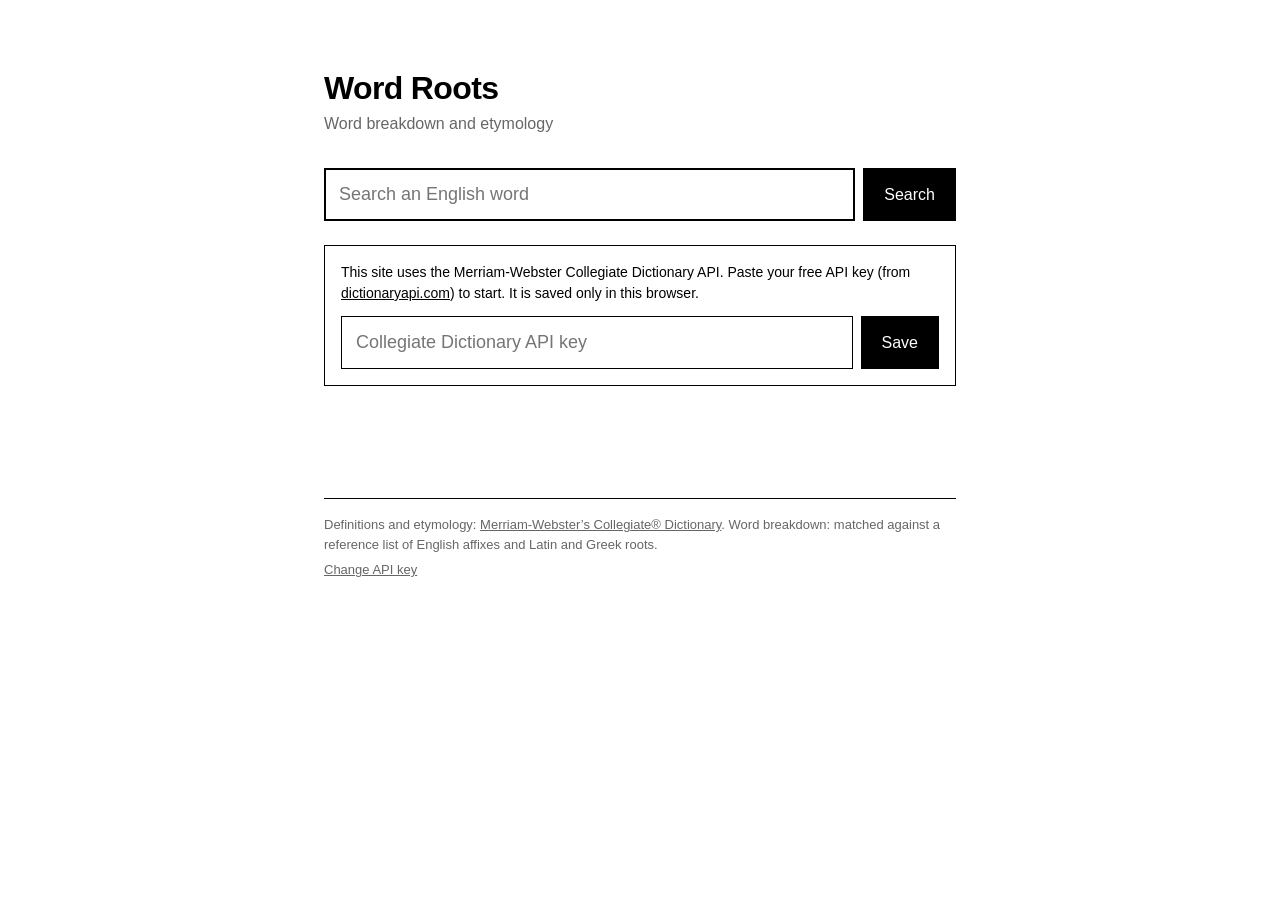
==== index.html @ 35ad628e "Add files via upload" ====
<!DOCTYPE html>
<html lang="en">
<head>
<meta charset="utf-8">
<meta name="viewport" content="width=device-width, initial-scale=1">
<title>Word Roots</title>
<link rel="stylesheet" href="style.css">
</head>
<body>
<main>
  <header>
    <h1><a href="./">Word Roots</a></h1>
    <p class="sub">Word breakdown and etymology</p>
  </header>

  <form id="search" autocomplete="off">
    <input id="q" type="text" enterkeyhint="search" autocapitalize="off" spellcheck="false" placeholder="Search an English word" aria-label="English word" autofocus>
    <button type="submit">Search</button>
  </form>

  <div id="keybox" hidden>
    <p>This site uses the Merriam-Webster Collegiate Dictionary API. Paste your free API key (from <a href="https://dictionaryapi.com/register/index" target="_blank" rel="noopener">dictionaryapi.com</a>) to start. It is saved only in this browser.</p>
    <form id="keyform">
      <input id="key" type="text" placeholder="Collegiate Dictionary API key" aria-label="API key">
      <button type="submit">Save</button>
    </form>
  </div>

  <div id="status" role="status"></div>
  <article id="result"></article>

  <footer>
    <p>Definitions and etymology: <a href="https://www.merriam-webster.com" target="_blank" rel="noopener">Merriam-Webster’s Collegiate® Dictionary</a>. Word breakdown: matched against a reference list of English affixes and Latin and Greek roots.</p>
    <p><a href="#" id="resetkey">Change API key</a></p>
  </footer>
</main>
<script src="config.js"></script>
<script src="morphemes.js"></script>
<script src="words.js"></script>
<script src="app.js"></script>
</body>
</html>
---- style.css ----
* { box-sizing: border-box; margin: 0; padding: 0; }

body {
  font-family: "Helvetica Neue", Helvetica, Arial, sans-serif;
  background: #fff;
  color: #000;
  line-height: 1.5;
  -webkit-font-smoothing: antialiased;
}

main { max-width: 680px; margin: 0 auto; padding: 64px 24px 48px; }

a { color: #000; }

header { margin-bottom: 32px; }
h1 { font-size: 32px; font-weight: 700; letter-spacing: -0.02em; }
h1 a { text-decoration: none; }
.sub { color: #666; }

form { display: flex; gap: 8px; }
input {
  flex: 1;
  min-width: 0;
  font: inherit;
  font-size: 18px;
  padding: 12px 14px;
  border: 1px solid #000;
  border-radius: 0;
  background: #fff;
  color: #000;
  -webkit-appearance: none;
}
input:focus { outline: 2px solid #000; outline-offset: -2px; }
button {
  font: inherit;
  font-size: 16px;
  padding: 0 20px;
  border: 1px solid #000;
  border-radius: 0;
  background: #000;
  color: #fff;
  cursor: pointer;
  flex-shrink: 0;
}
button:hover { background: #333; }

#keybox { margin-top: 24px; padding: 16px; border: 1px solid #000; }
#keybox p { margin-bottom: 12px; font-size: 14px; }

#status { margin: 24px 0 0; color: #666; min-height: 1.5em; }
#status button.link, .suggest button {
  background: none; color: #000; border: none; padding: 0;
  text-decoration: underline; font-size: inherit; cursor: pointer;
}

section { margin-top: 40px; }
h2 {
  font-size: 12px; font-weight: 700; text-transform: uppercase;
  letter-spacing: 0.1em; padding-bottom: 8px; border-bottom: 1px solid #000;
  margin-bottom: 16px;
}
h3 { font-size: 16px; font-weight: 700; margin: 20px 0 6px; }

.word { font-size: 44px; font-weight: 700; letter-spacing: -0.02em; line-height: 1.1; }
.meta { color: #666; margin-top: 6px; }

/* breakdown */
.parts { display: flex; flex-wrap: wrap; align-items: stretch; gap: 0; border: 1px solid #000; }
.part { flex: 1 1 120px; padding: 14px 16px; border-right: 1px solid #000; }
.part:last-child { border-right: none; }
.part .form { font-size: 22px; font-weight: 700; }
.part .type { font-size: 11px; text-transform: uppercase; letter-spacing: 0.1em; color: #666; }
.part .gloss { margin-top: 6px; }
.part .origin { font-size: 13px; color: #666; }
.formula { margin-top: 12px; color: #666; }
.note { font-size: 13px; color: #666; margin-top: 12px; }

ol.defs { padding-left: 20px; }
ol.defs li { margin-bottom: 6px; }
.fl { font-style: italic; color: #666; }

.ety p { margin-bottom: 10px; }
.ety i { font-style: italic; }
.ety .sc { font-variant: small-caps; }
.date { color: #666; font-size: 14px; }

.suggest { margin-top: 8px; }
.suggest button { margin-right: 12px; }

footer { margin-top: 64px; padding-top: 16px; border-top: 1px solid #000; font-size: 13px; color: #666; }
footer p { margin-bottom: 6px; }
footer a { color: #666; }

@media (max-width: 520px) {
  main { padding-top: 40px; }
  .word { font-size: 34px; }
  .part { flex-basis: 100%; border-right: none; border-bottom: 1px solid #000; }
  .part:last-child { border-bottom: none; }
}
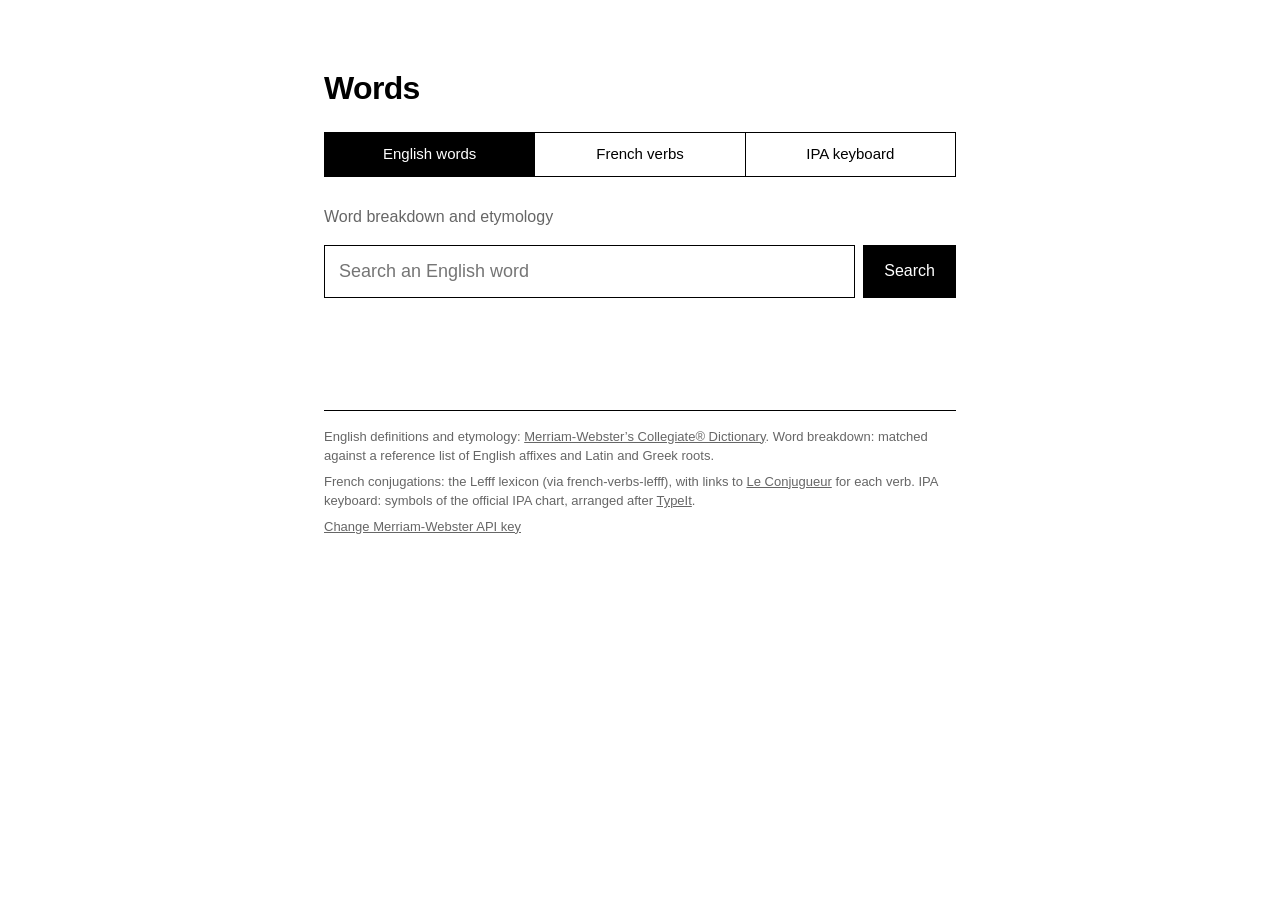
==== commit 15fb8a4b: "Add French verb conjugations, IPA keyboard, and link preview image Co-Authored-By: Claude Opus 5.5 <" ====
--- a/index.html
+++ b/index.html
@@ -3,40 +3,90 @@
 <head>
 <meta charset="utf-8">
 <meta name="viewport" content="width=device-width, initial-scale=1">
-<title>Word Roots</title>
+<title>Words</title>
+<meta name="description" content="English word breakdowns and etymology, French verb conjugations, and a full IPA keyboard.">
+
+<meta property="og:type" content="website">
+<meta property="og:url" content="https://michellejnoh.github.io/words/">
+<meta property="og:title" content="Words">
+<meta property="og:description" content="English word breakdowns and etymology, French verb conjugations, and a full IPA keyboard.">
+<meta property="og:image" content="https://michellejnoh.github.io/words/preview.png">
+<meta property="og:image:width" content="1200">
+<meta property="og:image:height" content="630">
+<meta property="og:image:alt" content="Words: English roots, French verbs, IPA keyboard">
+<meta name="twitter:card" content="summary_large_image">
+<meta name="twitter:image" content="https://michellejnoh.github.io/words/preview.png">
+
 <link rel="stylesheet" href="style.css">
 </head>
 <body>
 <main>
   <header>
-    <h1><a href="./">Word Roots</a></h1>
-    <p class="sub">Word breakdown and etymology</p>
+    <h1><a href="./">Words</a></h1>
+    <nav class="tabs" role="tablist">
+      <a href="#en" role="tab" data-tab="en">English words</a>
+      <a href="#fr" role="tab" data-tab="fr">French verbs</a>
+      <a href="#ipa" role="tab" data-tab="ipa">IPA keyboard</a>
+    </nav>
   </header>
 
-  <form id="search" autocomplete="off">
-    <input id="q" type="text" enterkeyhint="search" autocapitalize="off" spellcheck="false" placeholder="Search an English word" aria-label="English word" autofocus>
-    <button type="submit">Search</button>
-  </form>
-
-  <div id="keybox" hidden>
-    <p>This site uses the Merriam-Webster Collegiate Dictionary API. Paste your free API key (from <a href="https://dictionaryapi.com/register/index" target="_blank" rel="noopener">dictionaryapi.com</a>) to start. It is saved only in this browser.</p>
-    <form id="keyform">
-      <input id="key" type="text" placeholder="Collegiate Dictionary API key" aria-label="API key">
-      <button type="submit">Save</button>
+  <!-- English -->
+  <div class="panel" id="panel-en" hidden>
+    <p class="sub">Word breakdown and etymology</p>
+    <form id="search" autocomplete="off">
+      <input id="q" type="text" enterkeyhint="search" autocapitalize="off" spellcheck="false" placeholder="Search an English word" aria-label="English word">
+      <button type="submit">Search</button>
     </form>
+    <div id="keybox" hidden>
+      <p>This tab uses the Merriam-Webster Collegiate Dictionary API. Paste your free API key (from <a href="https://dictionaryapi.com/register/index" target="_blank" rel="noopener">dictionaryapi.com</a>) to start. It is saved only in this browser.</p>
+      <form id="keyform">
+        <input id="key" type="text" placeholder="Collegiate Dictionary API key" aria-label="API key">
+        <button type="submit">Save</button>
+      </form>
+    </div>
+    <div id="status" class="status" role="status"></div>
+    <article id="result"></article>
   </div>
 
-  <div id="status" role="status"></div>
-  <article id="result"></article>
+  <!-- French -->
+  <div class="panel" id="panel-fr" hidden>
+    <p class="sub">Conjugation in every tense</p>
+    <form id="fr-search" autocomplete="off">
+      <input id="fr-q" type="text" enterkeyhint="search" autocapitalize="off" spellcheck="false" placeholder="Type a French verb, e.g. venir, se lever" aria-label="French verb" lang="fr">
+      <button type="submit">Conjugate</button>
+    </form>
+    <div id="fr-status" class="status" role="status"></div>
+    <article id="fr-result" lang="fr"></article>
+  </div>
+
+  <!-- IPA -->
+  <div class="panel" id="panel-ipa" hidden>
+    <p class="sub">Click symbols to type, then copy</p>
+    <div class="ipa-box">
+      <textarea id="ipa-text" rows="2" spellcheck="false" autocapitalize="off" aria-label="IPA text" placeholder="Your IPA appears here"></textarea>
+      <div class="ipa-actions">
+        <button type="button" id="ipa-copy">Copy</button>
+        <button type="button" id="ipa-back" class="ghost" aria-label="Delete last symbol">⌫</button>
+        <button type="button" id="ipa-clear" class="ghost">Clear</button>
+        <span id="ipa-msg" class="status-inline" role="status"></span>
+      </div>
+      <p id="ipa-name" class="note"></p>
+    </div>
+    <div id="ipa-keys"></div>
+  </div>
 
   <footer>
-    <p>Definitions and etymology: <a href="https://www.merriam-webster.com" target="_blank" rel="noopener">Merriam-Webster’s Collegiate® Dictionary</a>. Word breakdown: matched against a reference list of English affixes and Latin and Greek roots.</p>
-    <p><a href="#" id="resetkey">Change API key</a></p>
+    <p>English definitions and etymology: <a href="https://www.merriam-webster.com" target="_blank" rel="noopener">Merriam-Webster’s Collegiate® Dictionary</a>. Word breakdown: matched against a reference list of English affixes and Latin and Greek roots.</p>
+    <p>French conjugations: the Lefff lexicon (via french-verbs-lefff), with links to <a href="https://leconjugueur.lefigaro.fr/" target="_blank" rel="noopener">Le Conjugueur</a> for each verb. IPA keyboard: symbols of the official IPA chart, arranged after <a href="https://ipa.typeit.org/full/" target="_blank" rel="noopener">TypeIt</a>.</p>
+    <p><a href="#" id="resetkey">Change Merriam-Webster API key</a></p>
   </footer>
 </main>
 <script src="config.js"></script>
 <script src="morphemes.js"></script>
 <script src="words.js"></script>
 <script src="app.js"></script>
+<script src="fr.js"></script>
+<script src="ipa.js"></script>
+<script src="main.js"></script>
 </body>
 </html>
--- a/style.css
+++ b/style.css
@@ -12,10 +12,10 @@
 
 a { color: #000; }
 
-header { margin-bottom: 32px; }
+header { margin-bottom: 28px; }
 h1 { font-size: 32px; font-weight: 700; letter-spacing: -0.02em; }
 h1 a { text-decoration: none; }
-.sub { color: #666; }
+.sub { color: #666; margin-bottom: 16px; }
 
 form { display: flex; gap: 8px; }
 input {
@@ -47,8 +47,8 @@
 #keybox { margin-top: 24px; padding: 16px; border: 1px solid #000; }
 #keybox p { margin-bottom: 12px; font-size: 14px; }
 
-#status { margin: 24px 0 0; color: #666; min-height: 1.5em; }
-#status button.link, .suggest button {
+.status { margin: 24px 0 0; color: #666; min-height: 1.5em; }
+.suggest button {
   background: none; color: #000; border: none; padding: 0;
   text-decoration: underline; font-size: inherit; cursor: pointer;
 }
@@ -91,7 +91,60 @@
 footer p { margin-bottom: 6px; }
 footer a { color: #666; }
 
+/* tabs */
+.tabs { display: flex; gap: 0; margin-top: 20px; border: 1px solid #000; }
+.tabs a {
+  flex: 1; text-align: center; padding: 10px 8px; text-decoration: none;
+  border-right: 1px solid #000; font-size: 15px;
+}
+.tabs a:last-child { border-right: none; }
+.tabs a.on { background: #000; color: #fff; }
+.tabs a:not(.on):hover { background: #f2f2f2; }
+
+/* French */
+.tenses { display: grid; grid-template-columns: 1fr 1fr; gap: 24px 32px; }
+.tense h3 { margin: 0 0 6px; font-size: 14px; }
+.tense ul { list-style: none; }
+.tense li { padding: 1px 0; }
+
+/* IPA */
+.ipa-box { position: sticky; top: 0; background: #fff; padding: 8px 0 4px; z-index: 2; }
+textarea {
+  width: 100%; font: inherit; font-size: 28px; line-height: 1.3; padding: 12px 14px;
+  border: 1px solid #000; border-radius: 0; resize: vertical; color: #000; background: #fff;
+  font-family: "Helvetica Neue", Helvetica, "Doulos SIL", "Charis SIL", "Segoe UI", Arial, sans-serif;
+}
+textarea:focus { outline: 2px solid #000; outline-offset: -2px; }
+.ipa-actions { display: flex; gap: 8px; align-items: center; margin-top: 8px; }
+.ipa-actions button { height: 40px; }
+button.ghost { background: #fff; color: #000; }
+button.ghost:hover { background: #f2f2f2; }
+.status-inline { color: #666; font-size: 14px; }
+#ipa-name { min-height: 1.4em; margin-top: 6px; }
+.chart { overflow-x: auto; -webkit-overflow-scrolling: touch; }
+.chart table { border-collapse: collapse; font-size: 11px; }
+.chart th { font-weight: 400; color: #666; padding: 4px 4px; text-align: left; vertical-align: bottom; line-height: 1.2; }
+.chart tr + tr th { vertical-align: middle; white-space: normal; min-width: 64px; }
+.chart td { border: 1px solid #000; padding: 1px; white-space: nowrap; text-align: center; }
+.chart .k { min-width: 23px; width: 23px; height: 30px; padding: 0; margin: 0; font-size: 18px; border-color: transparent; }
+.chart .k:hover { border-color: #000; }
+.k {
+  display: inline-flex; align-items: center; justify-content: center;
+  min-width: 36px; height: 36px; padding: 0 6px; margin: 1px;
+  background: #fff; color: #000; border: 1px solid #ccc; font-size: 20px;
+  font-family: "Helvetica Neue", Helvetica, "Doulos SIL", "Charis SIL", "Segoe UI", Arial, sans-serif;
+  vertical-align: middle;
+}
+.k:hover { background: #000; color: #fff; border-color: #000; }
+.k.empty { border-color: transparent; background: none; }
+.scroll-hint { display: none; }
+.keyrow { display: flex; flex-wrap: wrap; gap: 0; }
+.keyrow .k { min-width: 44px; height: 44px; }
+
 @media (max-width: 520px) {
+  .tenses { grid-template-columns: 1fr; }
+  .scroll-hint { display: block; font-size: 13px; color: #666; margin-bottom: 6px; }
+  .tabs a { font-size: 13px; padding: 10px 4px; }
   main { padding-top: 40px; }
   .word { font-size: 34px; }
   .part { flex-basis: 100%; border-right: none; border-bottom: 1px solid #000; }
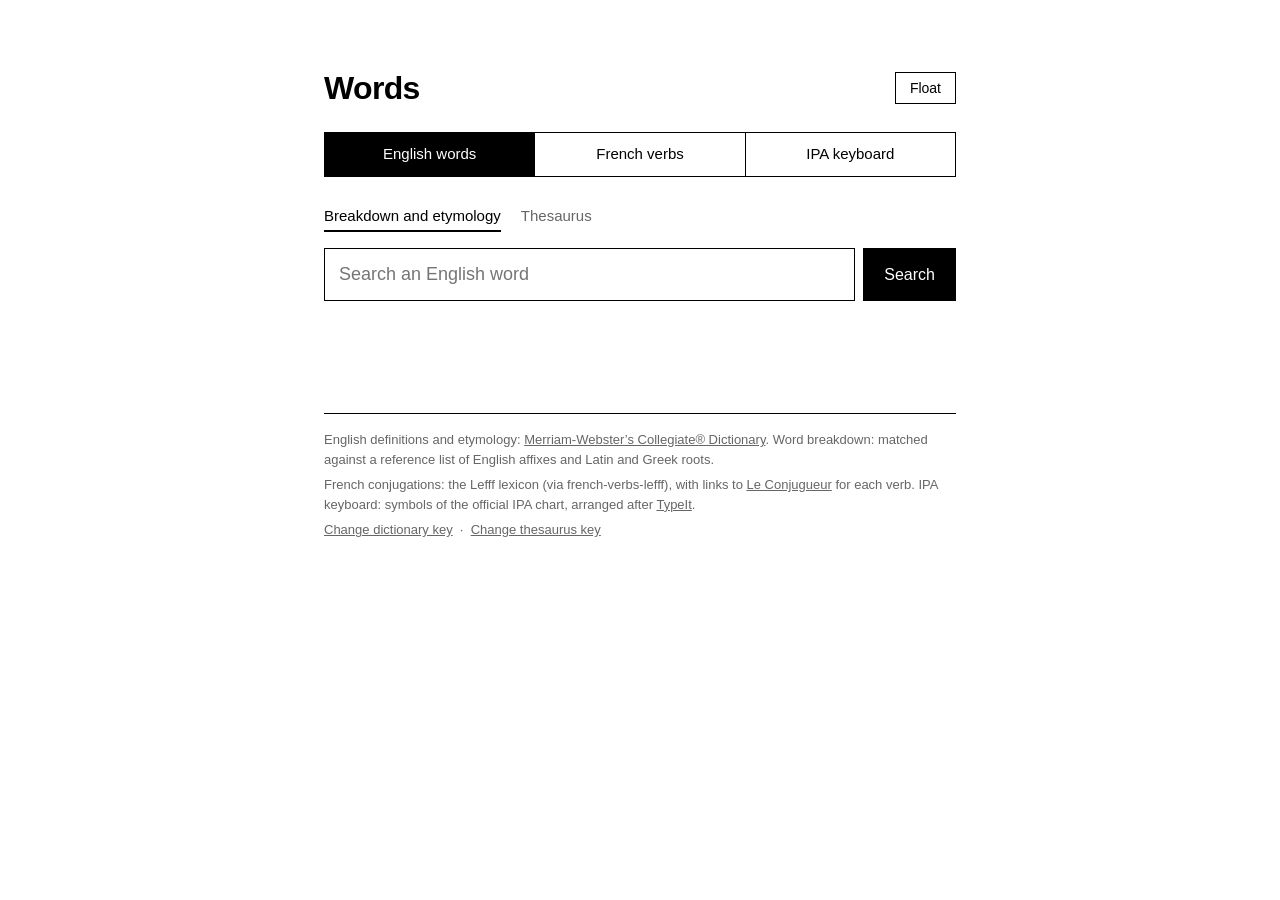
==== commit bdb7688d: "Add thesaurus and floating window Co-Authored-By: Claude Opus 5.5 <noreply@anthropic.com> Claude-Ses" ====
--- a/index.html
+++ b/index.html
@@ -4,12 +4,12 @@
 <meta charset="utf-8">
 <meta name="viewport" content="width=device-width, initial-scale=1">
 <title>Words</title>
-<meta name="description" content="English word breakdowns and etymology, French verb conjugations, and a full IPA keyboard.">
+<meta name="description" content="English word breakdowns, etymology and thesaurus, French verb conjugations, and a full IPA keyboard.">
 
 <meta property="og:type" content="website">
 <meta property="og:url" content="https://michellejnoh.github.io/words/">
 <meta property="og:title" content="Words">
-<meta property="og:description" content="English word breakdowns and etymology, French verb conjugations, and a full IPA keyboard.">
+<meta property="og:description" content="English word breakdowns, etymology and thesaurus, French verb conjugations, and a full IPA keyboard.">
 <meta property="og:image" content="https://michellejnoh.github.io/words/preview.png">
 <meta property="og:image:width" content="1200">
 <meta property="og:image:height" content="630">
@@ -20,9 +20,14 @@
 <link rel="stylesheet" href="style.css">
 </head>
 <body>
+<script>if (/[?&]mini\b/.test(location.search)) document.documentElement.className = "mini";</script>
 <main>
   <header>
-    <h1><a href="./">Words</a></h1>
+    <div class="top">
+      <h1><a href="./">Words</a></h1>
+      <button type="button" id="float" class="ghost small" title="Open a small window that stays on top of other apps">Float</button>
+    </div>
+    <p id="float-msg" class="note" hidden></p>
     <nav class="tabs" role="tablist">
       <a href="#en" role="tab" data-tab="en">English words</a>
       <a href="#fr" role="tab" data-tab="fr">French verbs</a>
@@ -32,12 +37,15 @@
 
   <!-- English -->
   <div class="panel" id="panel-en" hidden>
-    <p class="sub">Word breakdown and etymology</p>
+    <nav class="subtabs">
+      <a href="#en" data-sub="en" class="on">Breakdown and etymology</a>
+      <a href="#th" data-sub="th">Thesaurus</a>
+    </nav>
     <form id="search" autocomplete="off">
       <input id="q" type="text" enterkeyhint="search" autocapitalize="off" spellcheck="false" placeholder="Search an English word" aria-label="English word">
       <button type="submit">Search</button>
     </form>
-    <div id="keybox" hidden>
+    <div id="keybox" class="keybox" hidden>
       <p>This tab uses the Merriam-Webster Collegiate Dictionary API. Paste your free API key (from <a href="https://dictionaryapi.com/register/index" target="_blank" rel="noopener">dictionaryapi.com</a>) to start. It is saved only in this browser.</p>
       <form id="keyform">
         <input id="key" type="text" placeholder="Collegiate Dictionary API key" aria-label="API key">
@@ -46,6 +54,27 @@
     </div>
     <div id="status" class="status" role="status"></div>
     <article id="result"></article>
+  </div>
+
+  <!-- Thesaurus (part of the English tab) -->
+  <div class="panel" id="panel-th" hidden>
+    <nav class="subtabs">
+      <a href="#en" data-sub="en">Breakdown and etymology</a>
+      <a href="#th" data-sub="th" class="on">Thesaurus</a>
+    </nav>
+    <form id="th-search" autocomplete="off">
+      <input id="th-q" type="text" enterkeyhint="search" autocapitalize="off" spellcheck="false" placeholder="Find synonyms and antonyms" aria-label="English word for thesaurus">
+      <button type="submit">Search</button>
+    </form>
+    <div id="th-keybox" class="keybox" hidden>
+      <p>The thesaurus uses your Merriam-Webster <b>Collegiate Thesaurus</b> key (sign in at <a href="https://dictionaryapi.com" target="_blank" rel="noopener">dictionaryapi.com</a> and open Keys; it is different from the dictionary key). Paste it here. It is saved only in this browser.</p>
+      <form id="th-keyform">
+        <input id="th-key" type="text" placeholder="Collegiate Thesaurus API key" aria-label="Thesaurus API key">
+        <button type="submit">Save</button>
+      </form>
+    </div>
+    <div id="th-status" class="status" role="status"></div>
+    <article id="th-result"></article>
   </div>
 
   <!-- French -->
@@ -78,15 +107,17 @@
   <footer>
     <p>English definitions and etymology: <a href="https://www.merriam-webster.com" target="_blank" rel="noopener">Merriam-Webster’s Collegiate® Dictionary</a>. Word breakdown: matched against a reference list of English affixes and Latin and Greek roots.</p>
     <p>French conjugations: the Lefff lexicon (via french-verbs-lefff), with links to <a href="https://leconjugueur.lefigaro.fr/" target="_blank" rel="noopener">Le Conjugueur</a> for each verb. IPA keyboard: symbols of the official IPA chart, arranged after <a href="https://ipa.typeit.org/full/" target="_blank" rel="noopener">TypeIt</a>.</p>
-    <p><a href="#" id="resetkey">Change Merriam-Webster API key</a></p>
+    <p><a href="#" id="resetkey">Change dictionary key</a> &nbsp;·&nbsp; <a href="#" id="th-resetkey">Change thesaurus key</a></p>
   </footer>
 </main>
 <script src="config.js"></script>
 <script src="morphemes.js"></script>
 <script src="words.js"></script>
 <script src="app.js"></script>
+<script src="th.js"></script>
 <script src="fr.js"></script>
 <script src="ipa.js"></script>
 <script src="main.js"></script>
+<script src="float.js"></script>
 </body>
 </html>
--- a/style.css
+++ b/style.css
@@ -44,8 +44,8 @@
 }
 button:hover { background: #333; }
 
-#keybox { margin-top: 24px; padding: 16px; border: 1px solid #000; }
-#keybox p { margin-bottom: 12px; font-size: 14px; }
+.keybox { margin-top: 24px; padding: 16px; border: 1px solid #000; }
+.keybox p { margin-bottom: 12px; font-size: 14px; }
 
 .status { margin: 24px 0 0; color: #666; min-height: 1.5em; }
 .suggest button {
@@ -90,6 +90,23 @@
 footer { margin-top: 64px; padding-top: 16px; border-top: 1px solid #000; font-size: 13px; color: #666; }
 footer p { margin-bottom: 6px; }
 footer a { color: #666; }
+
+/* header row with Float button */
+.top { display: flex; align-items: center; justify-content: space-between; gap: 12px; }
+button.small { font-size: 14px; height: 32px; padding: 0 14px; }
+
+/* sub-tabs inside English */
+.subtabs { display: flex; gap: 20px; margin-bottom: 16px; font-size: 15px; }
+.subtabs a { text-decoration: none; color: #666; padding-bottom: 3px; border-bottom: 2px solid transparent; }
+.subtabs a.on { color: #000; border-bottom-color: #000; }
+.subtabs a:hover { color: #000; }
+
+/* thesaurus */
+.sense { margin-bottom: 24px; }
+.sense .def { font-weight: 700; }
+.sense .ex { color: #666; margin-top: 2px; }
+.sense .lbl { font-size: 11px; text-transform: uppercase; letter-spacing: 0.1em; color: #666; margin-top: 10px; }
+.sense .wl { margin-top: 2px; }
 
 /* tabs */
 .tabs { display: flex; gap: 0; margin-top: 20px; border: 1px solid #000; }
@@ -150,3 +167,20 @@
   .part { flex-basis: 100%; border-right: none; border-bottom: 1px solid #000; }
   .part:last-child { border-bottom: none; }
 }
+
+/* compact layout inside the floating window */
+.mini main { padding: 14px 14px 24px; }
+.mini h1 { font-size: 20px; }
+.mini header { margin-bottom: 14px; }
+.mini .tabs { margin-top: 10px; }
+.mini .tabs a { font-size: 13px; padding: 7px 4px; }
+.mini .sub, .mini footer, .mini #float, .mini #float-msg { display: none; }
+.mini input { font-size: 16px; padding: 9px 10px; }
+.mini button { font-size: 14px; padding: 0 12px; }
+.mini .word { font-size: 28px; }
+.mini section { margin-top: 24px; }
+.mini .tenses { grid-template-columns: 1fr; gap: 14px; }
+.mini .part { flex-basis: 100%; border-right: none; border-bottom: 1px solid #000; }
+.mini .part:last-child { border-bottom: none; }
+.mini textarea { font-size: 22px; }
+.mini .scroll-hint { display: block; font-size: 12px; color: #666; margin-bottom: 4px; }
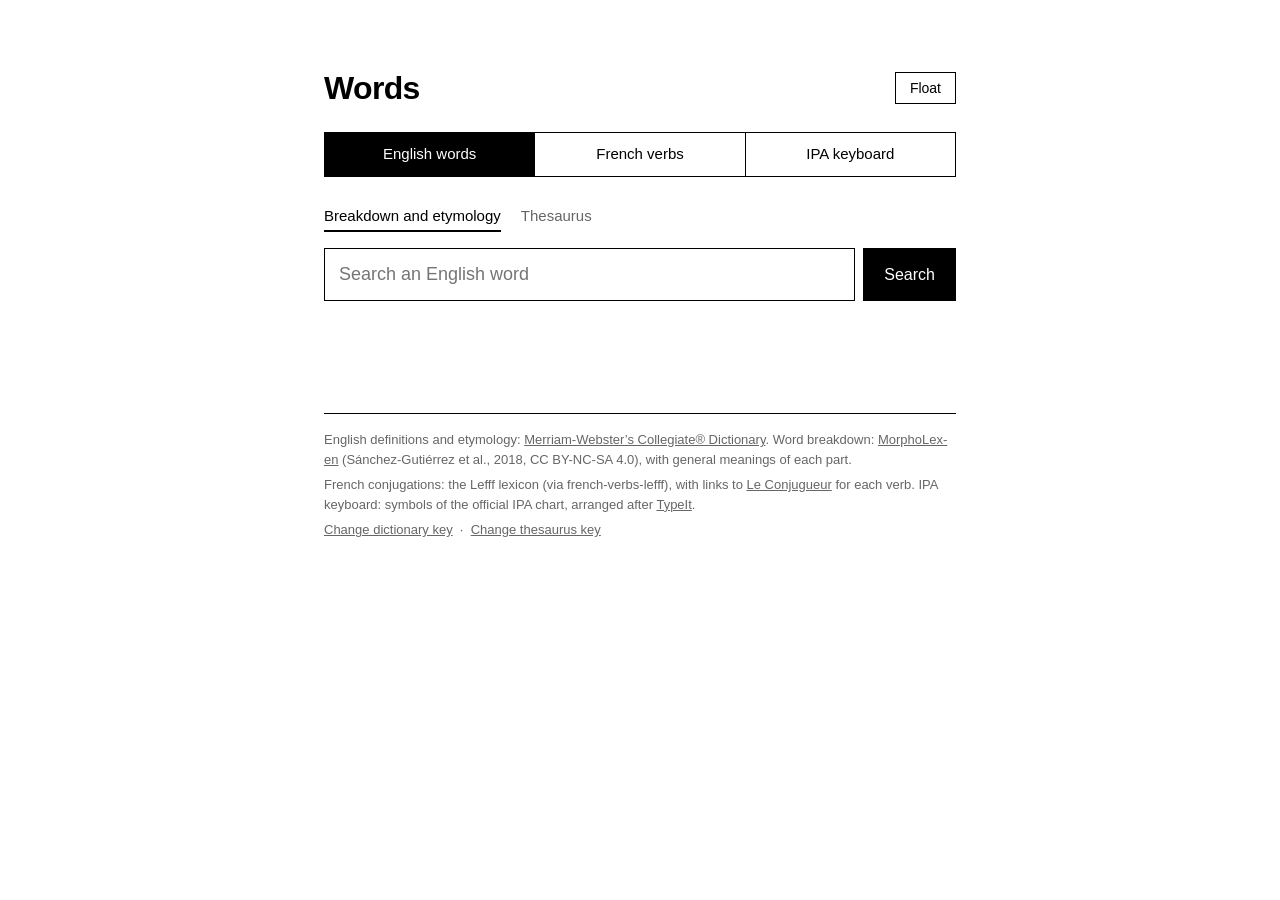
==== commit 3c6aee75: "Word breakdown from MorphoLex-en; example sentences in definitions Co-Authored-By: Claude Opus 5.5 <" ====
--- a/index.html
+++ b/index.html
@@ -17,6 +17,14 @@
 <meta name="twitter:card" content="summary_large_image">
 <meta name="twitter:image" content="https://michellejnoh.github.io/words/preview.png">
 
+<link rel="icon" href="favicon.ico" sizes="any">
+<link rel="icon" type="image/png" sizes="32x32" href="favicon-32.png">
+<link rel="icon" type="image/png" sizes="192x192" href="icon-192.png">
+<link rel="apple-touch-icon" sizes="180x180" href="https://michellejnoh.github.io/words/apple-touch-icon.png">
+<link rel="apple-touch-icon-precomposed" sizes="180x180" href="https://michellejnoh.github.io/words/apple-touch-icon-precomposed.png">
+<link rel="manifest" href="site.webmanifest">
+<meta name="apple-mobile-web-app-title" content="Words">
+<meta name="theme-color" content="#ffffff">
 <link rel="stylesheet" href="style.css">
 </head>
 <body>
@@ -105,7 +113,7 @@
   </div>
 
   <footer>
-    <p>English definitions and etymology: <a href="https://www.merriam-webster.com" target="_blank" rel="noopener">Merriam-Webster’s Collegiate® Dictionary</a>. Word breakdown: matched against a reference list of English affixes and Latin and Greek roots.</p>
+    <p>English definitions and etymology: <a href="https://www.merriam-webster.com" target="_blank" rel="noopener">Merriam-Webster’s Collegiate® Dictionary</a>. Word breakdown: <a href="https://github.com/hugomailhot/MorphoLex-en" target="_blank" rel="noopener">MorphoLex-en</a> (Sánchez-Gutiérrez et al., 2018, CC BY-NC-SA 4.0), with general meanings of each part.</p>
     <p>French conjugations: the Lefff lexicon (via french-verbs-lefff), with links to <a href="https://leconjugueur.lefigaro.fr/" target="_blank" rel="noopener">Le Conjugueur</a> for each verb. IPA keyboard: symbols of the official IPA chart, arranged after <a href="https://ipa.typeit.org/full/" target="_blank" rel="noopener">TypeIt</a>.</p>
     <p><a href="#" id="resetkey">Change dictionary key</a> &nbsp;·&nbsp; <a href="#" id="th-resetkey">Change thesaurus key</a></p>
   </footer>
--- a/style.css
+++ b/style.css
@@ -107,6 +107,10 @@
 .sense .ex { color: #666; margin-top: 2px; }
 .sense .lbl { font-size: 11px; text-transform: uppercase; letter-spacing: 0.1em; color: #666; margin-top: 10px; }
 .sense .wl { margin-top: 2px; }
+#th-result .ant { display: none; }
+#th-result.show-ants .ant { display: block; }
+.toggle { display: flex; align-items: center; gap: 8px; margin-top: 32px; padding-top: 16px; border-top: 1px solid #000; cursor: pointer; font-size: 15px; }
+.toggle input { -webkit-appearance: checkbox; appearance: auto; flex: none; width: 18px; height: 18px; padding: 0; border: none; accent-color: #000; cursor: pointer; }
 
 /* tabs */
 .tabs { display: flex; gap: 0; margin-top: 20px; border: 1px solid #000; }
@@ -184,3 +188,12 @@
 .mini .part:last-child { border-bottom: none; }
 .mini textarea { font-size: 22px; }
 .mini .scroll-hint { display: block; font-size: 12px; color: #666; margin-bottom: 4px; }
+
+/* definitions with examples */
+ul.senses { list-style: none; }
+ul.senses li { display: flex; gap: 10px; margin-bottom: 12px; }
+ul.senses .sn { flex: none; min-width: 26px; font-weight: 700; }
+ul.senses .sd p { margin: 0; }
+ul.senses .ex { color: #666; margin-top: 3px !important; }
+ul.senses .ex::before { content: "“"; }
+ul.senses .ex::after { content: "”"; }
